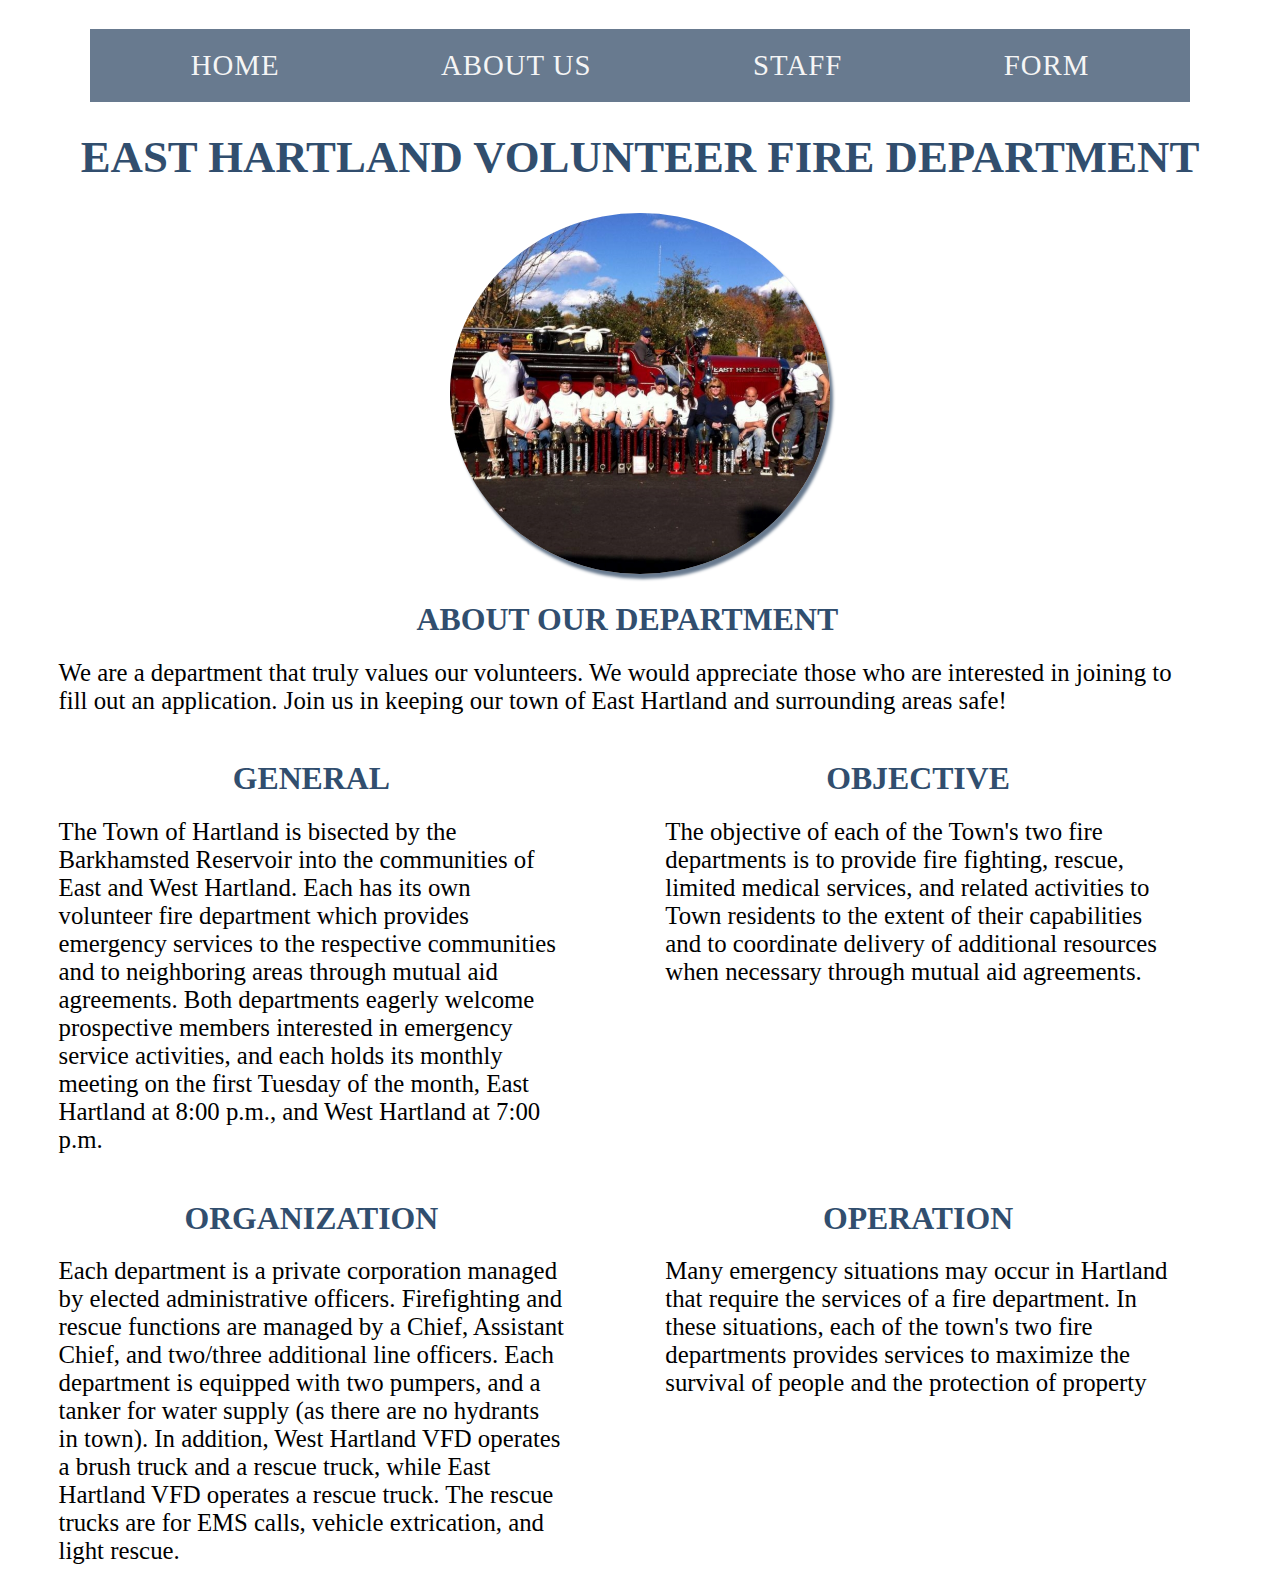
==== about.html @ 40d71937 "final assignment" ====
<!DOCTYPE html>
<html lang="en">
<head>
    <meta charset="UTF-8">
    <meta http-equiv="X-UA-Compatible" content="IE=edge">
    <meta name="viewport" content="width=device-width, initial-scale=1.0">
    <link rel="stylesheet" href="/CSS/about-style.css">
    <title>About US</title>
</head>
<body>

    <nav>
        <ul>
            <li><a href="/index.html">Home</a></li>
            <li><a href="/about.html">About us</a></li>
            <li><a href="/staff.html">Staff</a></li>
            <li><a href="/form.html">Form</a></li>
        </ul>
    </nav>

    <h1>East Hartland Volunteer Fire Department</h1>
    <img src="/img/Group picture.jpg" alt="Group of East Hartland fire fighters sitting on car they dismaantled">

    <header>
        <h2>About Our Department</h2>
        
        <p>We are a department that truly values our volunteers. We would appreciate those who are interested in joining to fill out an application. Join us in keeping our town of East Hartland and surrounding areas safe!</p>
    </header>

    <section class="General">
        <h2>General</h2>

        <p>The Town of Hartland is bisected by the Barkhamsted Reservoir into the communities of East and West Hartland. Each has its own volunteer fire department which provides emergency services to the respective communities and to neighboring areas through mutual aid agreements. Both departments eagerly welcome prospective members interested in emergency service activities, and each holds its monthly meeting on the first Tuesday of the month, East Hartland at 8:00 p.m., and West Hartland at 7:00 p.m.</p>
    </section>

    <section class="Objective">
        <h2>Objective</h2>

        <p> The objective of each of the Town's two fire departments is to provide fire fighting, rescue, limited medical services, and related activities to Town residents to the extent of their capabilities and to coordinate delivery of additional resources when necessary through mutual aid agreements.</p>
    </section>

    <section class="Organization">
        <h2>Organization</h2>

        <p>Each department is a private corporation managed by elected administrative officers. Firefighting and rescue functions are managed by a Chief, Assistant Chief, and two/three additional line officers. Each department is equipped with two pumpers, and a tanker for water supply (as there are no hydrants in town). In addition, West Hartland VFD operates a brush truck and a rescue truck, while East Hartland VFD operates a rescue truck. The rescue trucks are for EMS calls, vehicle extrication, and light rescue.</p>
    </section>

    <section class="Operation">
        <h2>Operation</h2>

        <p>Many emergency situations may occur in Hartland that require the services of a fire department. In these situations, each of the town's two fire departments provides services to maximize the survival of people and the protection of property</p>

    </section>

    
</body>
</html>
---- CSS/about-style.css ----
:root {
    --font-size: 1vw;
    --color-orange: #f7882f;
    --color-blue: #687a8f;
    --color-yellow: #f7c331;
}

html {
    box-sizing: border-box;
    font-Family: 'Oswald', Sans-Serif;
    font-Size: calc(var(--font-size) + 48px);
    font-Family: 'Quattrocento', Serif;
    font-Size: calc(var(--font-size) + 16px);
}

::before,
::after {
    box-sizing: inherit;
}

::before,
::after {
    box-sizing: inherit;
}

nav {
    background-color: var(--color-blue);
    margin: 0 auto 30px;
    width: 1100px;
}

nav ul {
    display: flex;
    justify-content: space-around;
    padding: 20px;
}

nav li {
    text-transform: uppercase;
    list-style-type: none;
    letter-spacing: 1px;
}

nav a {
    padding: 20px;
    color: whitesmoke;
    text-decoration: none;
}

nav a:link,
nav a:visited {
    color: whitesmoke;
}

nav a:hover,
nav a:active {
    background-color: #314e6e;
    text-decoration: underline;
    color:whitesmoke;
}

main {
    width: 75%;
    margin: 0 auto;
}

header {
    margin-left: 4%;
    margin-right: 6%;
}

h1 {
    margin-top: 3%;
    margin-bottom: 3%;
    text-align: center;
    font-Family: 'Quattrocento', Serif;
    font-Size: calc(var(--font-size) + 32px);
    color: #314e6e;
    font-weight: 90%;
    line-height: 80%;
    text-transform: uppercase;
}

h2 {
    text-align: center;
    font-Family: 'Quattrocento', Serif;
    font-Size: calc(var(--font-size) + 19px);
    color: #314e6e;
    font-weight: 90%;
    line-height: 80%;
    text-transform: uppercase;
}

p {
    font-Family: 'Quattrocento', Serif;
    font-size: calc(var(--font-size) + 12px);
}



img {
    max-width: 30%;
    margin-left: 35%;
    margin-right: 10%;
    border-radius: 50%;
    box-shadow: 3px 5px 3px var(--color-blue);
    shape-outside: circle(50%);
}

.General,
.Objective,
.Organization,
.Operation {
    width: 40%;
    float: left;
}

.Objective,
.Operation {
    margin-right: 6%;
}

.General,
.Organization {
    margin-right: 8%;
    margin-left: 4%;
}
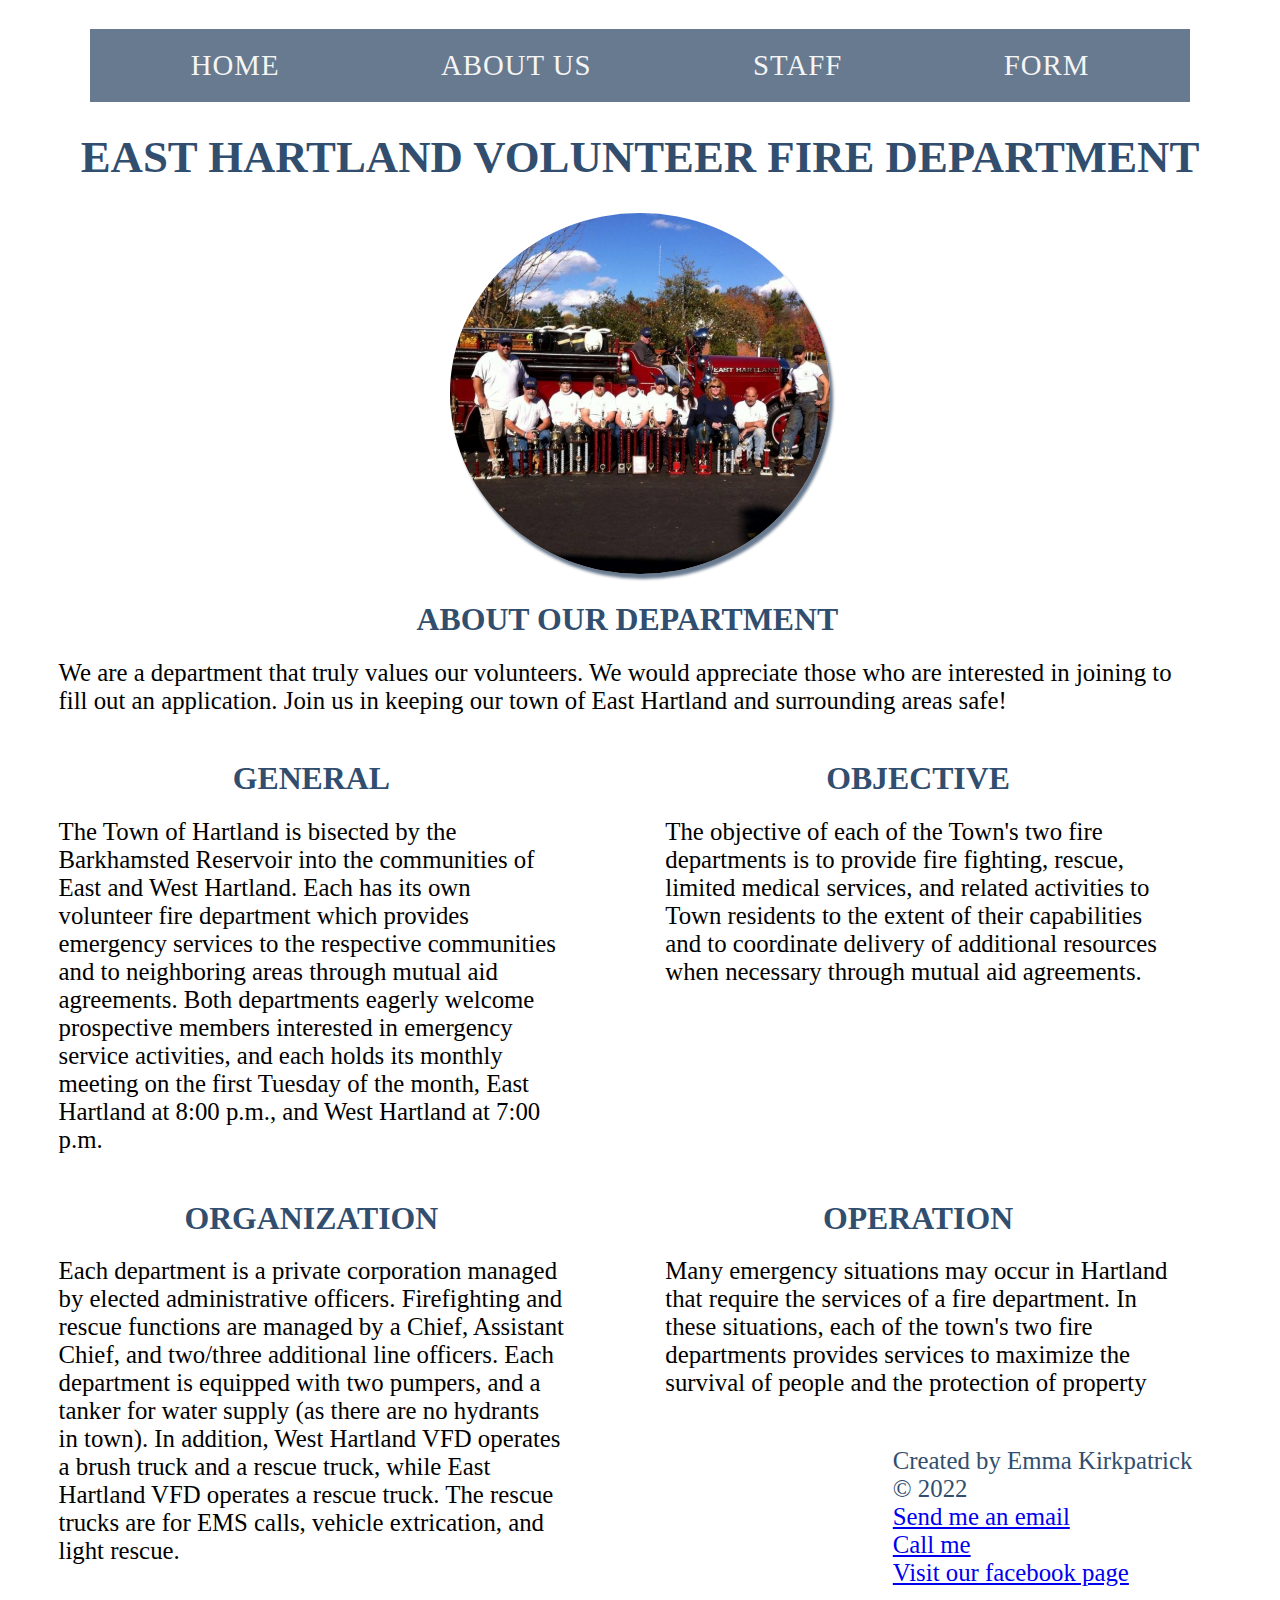
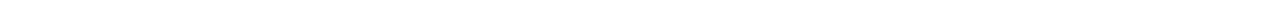
==== commit 1648808b: "footer" ====
--- a/about.html
+++ b/about.html
@@ -52,6 +52,15 @@
 
     </section>
 
+    <footer>
+        <P>
+            Created by Emma Kirkpatrick <br>
+            &copy; 2022 <br>
+            <a href="mailto:ekirk0008@mail.ct.edu">Send me an email</a><br>
+            <a href="tel: +18601234567891">Call me</a><br>
+            <a href="https://www.facebook.com/The-East-Hartland-Volunteer-Fire-Department-123438897676732/">Visit our facebook page</a>
+        </P>
+    </footer>
     
 </body>
 </html>--- a/CSS/about-style.css
+++ b/CSS/about-style.css
@@ -124,4 +124,11 @@
 .Organization {
     margin-right: 8%;
     margin-left: 4%;
+}
+
+footer {
+    float: right;
+    width: 30%;
+    font-size: .5rem;
+    color: #314e6e;
 }